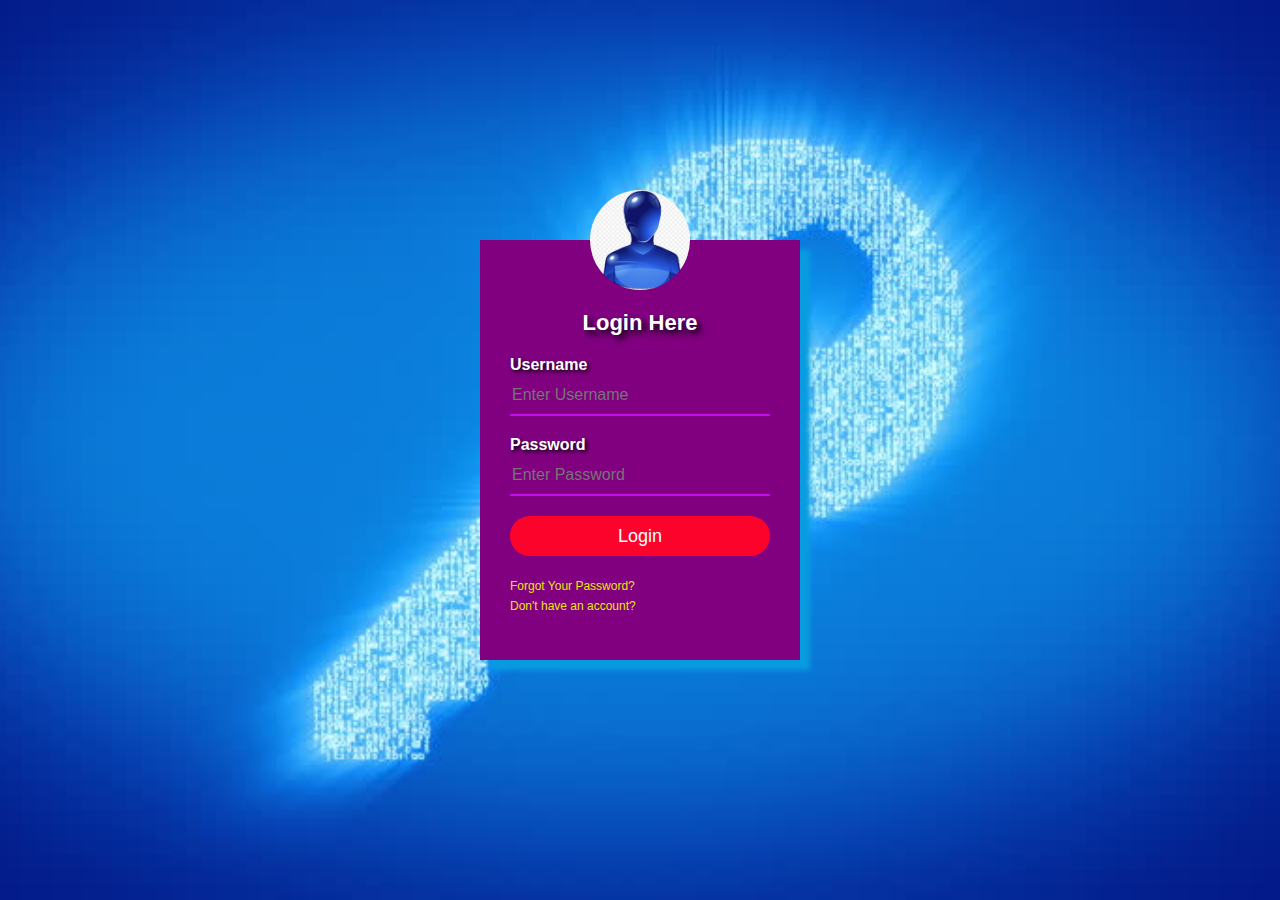
==== login.html @ da9797f0 "[starts #162038686] add login page" ====
<!DOCTYPE <!DOCTYPE html>
<html>
<head>
    <meta charset="utf-8" />
    <meta http-equiv="X-UA-Compatible" content="IE=edge">
    <title>Login</title>
    <meta name="viewport" content="width=device-width, initial-scale=1">
    <link rel="stylesheet" type="text/css" media="screen" href="./css/style.css" />
    
</head>
<body>
    <div class ="loginbox">
        <img src="./img/avatar.jpg" class="avatar">
        <h1>
            Login Here
        </h1>
        <form>
            <p>Username</p>
            <input type="text" name="" placeholder="Enter Username">
            
            <p> Password</p>
            <input type="password" name="" placeholder="Enter Password">
            <input type="submit" name="" value="Login">
            <a href="#">Forgot Your Password?</a><br>
            <a href="#"> Don't have an account?</a> 
        </form>
    </div>
</body>
</html>
---- css/style.css ----
body {
    margin :0;
    padding: 0;
    background: url('../img/login.jpg');
    background-size: cover;
    background-position: center;
    font-family: 'Segoe UI', Tahoma, Geneva, Verdana, sans-serif;
}
 
.loginbox {
    width:  320px;
    height: 420px;
    background: purple;
    color: #fff;
    top: 50%;
    left: 50%;
    position: absolute;
    transform: translate(-50%,-50%);
    box-sizing: border-box;
    padding: 70px 30px;
    box-shadow: 10px 10px 5px rgb(9, 156, 224);
}

.avatar{
    width:100px;
    height: 100px;
    border-radius: 50%;
    position: absolute;
    top: -50px;
    left: calc(50% - 50px);
}
h1 {
    margin:0;
    padding: 0 0 20px;
    text-align: center;
    font-size: 22px;
    color: white;
    text-shadow: 4px 4px 6px #000000;
}
.loginbox p{
    margin: 0;
    padding: 0;
    padding-bottom: 2px;
    font-weight: bold;
    color: white;
    text-shadow: 2px 2px 4px #000000;
}

.loginbox input{
    width: 100%;
    margin-bottom: 20px;
}
.loginbox input[type="text"], input[type="password"]{
    border: none;
    border-bottom: 2px solid rgb(200, 11, 238);
    background: transparent;
    outline: none;
    height: 40px;
    color: paleturquoise;
    font-size: 16px;
}

.loginbox input[type="submit"]{
    border: none;
    outline: none;
    height: 40px;
    background: rgb(252, 3, 44);
    color: #fff;
    font-size: 18px;
    border-radius: 20px;

}

.loginbox input[type="submit"]:hover{
    cursor: pointer;
    background: #07c5ff;
    color: #000;
}

.loginbox a{
    text-decoration: none;
    font-size: 12px;
    line-height: 20px;
    color: rgb(233, 229, 12);

}
.login a:hover{
    color:#ffc107;
}
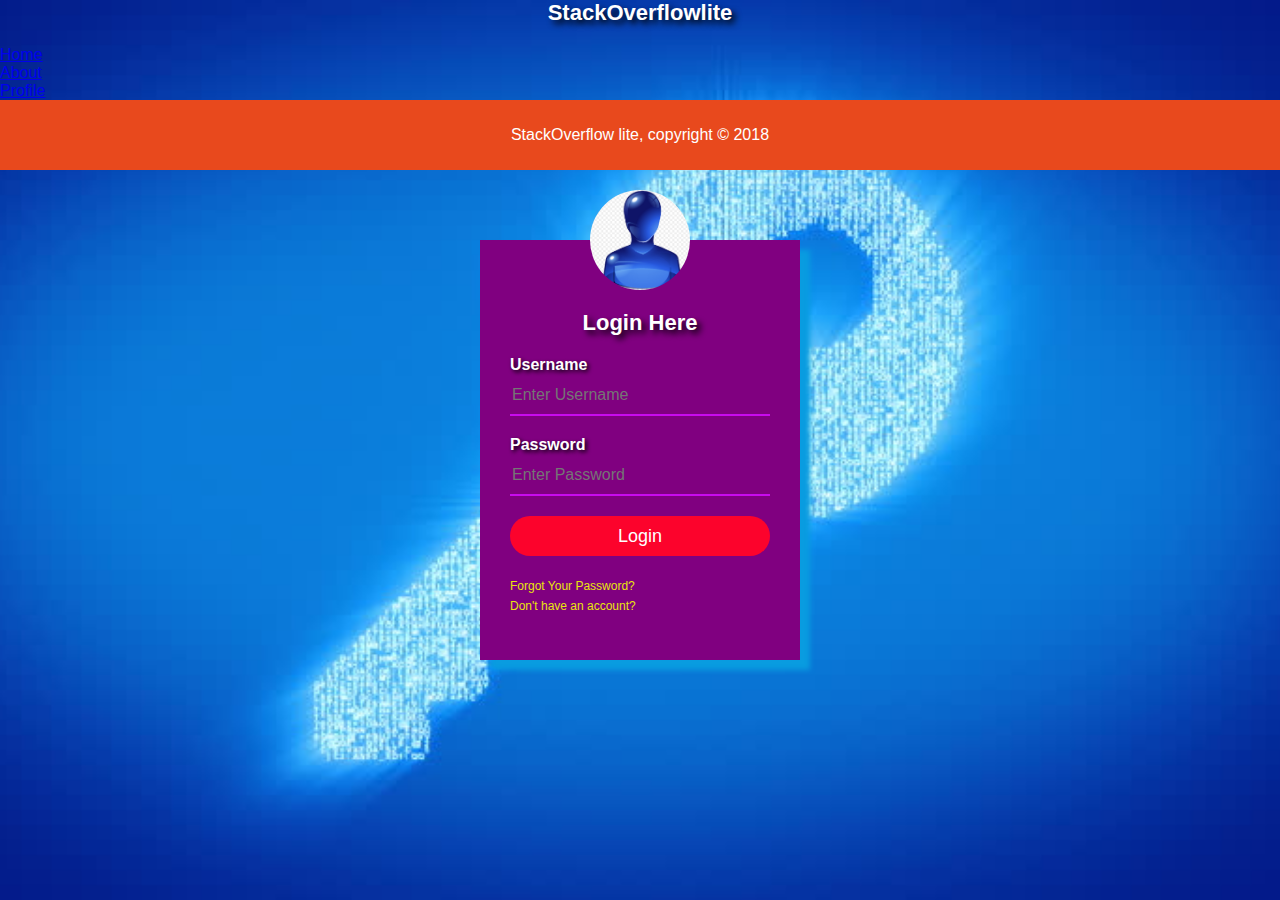
==== commit bf8b587a: "[finishes #162038686] finish login page" ====
--- a/login.html
+++ b/login.html
@@ -1,14 +1,26 @@
 <!DOCTYPE <!DOCTYPE html>
 <html>
 <head>
-    <meta charset="utf-8" />
+    <meta charset="utf-8" >
     <meta http-equiv="X-UA-Compatible" content="IE=edge">
+    <meta name="viewport" content="width=device-width, initial-scale=1">
     <title>Login</title>
-    <meta name="viewport" content="width=device-width, initial-scale=1">
     <link rel="stylesheet" type="text/css" media="screen" href="./css/style.css" />
     
 </head>
 <body>
+    <div class="container">
+        <div id="branding">
+            <h1> <span class="highlight">StackOverflow</span>lite</h1>
+        </div>
+        <nav>
+            <ul>
+                <li class="current"><a href="index.html">Home</a></li>
+                <li class="current"><a href="about.html">About</a></li>
+                <li class="current"><a href="profile.html">Profile</a></li>
+            </ul>
+        </nav>
+    </div>
     <div class ="loginbox">
         <img src="./img/avatar.jpg" class="avatar">
         <h1>
@@ -25,5 +37,8 @@
             <a href="#"> Don't have an account?</a> 
         </form>
     </div>
+    <footer>
+        <p>StackOverflow lite, copyright &copy; 2018</p>
+    </footer>
 </body>
 </html>--- a/css/style.css
+++ b/css/style.css
@@ -6,7 +6,60 @@
     background-position: center;
     font-family: 'Segoe UI', Tahoma, Geneva, Verdana, sans-serif;
 }
- 
+.container {
+    width: 100%;
+    margin: auto;
+    overflow: hidden;
+}
+
+ul{
+    margin: 0;
+    padding: 0;
+}
+
+header {
+    background-color: #35424a;
+    color: #ffffff;
+    padding-top: 10px;
+    min-height: 70px;
+    border-bottom: #e8491d 3px solid;
+}
+
+header  a{
+    color: #ffffff;
+    text-decoration: none;
+    text-transform: uppercase;
+    font-size: 16px;
+}
+
+header li{
+    float: left;
+    display: inline;
+    padding: 0 20px 0 20px;
+}
+
+header #branding {
+    float: left;
+}
+
+header #branding {
+    margin: 0;
+}
+
+header nav {
+    float: right;
+    margin-top: 30px; 
+}
+
+header .highlight, header .current a {
+    color: #e8491d;
+    font-weight: bold;
+}
+header a:hover {
+    color:#cccccc;
+    font-weight: bold;
+}
+
 .loginbox {
     width:  320px;
     height: 420px;
@@ -87,3 +140,19 @@
 .login a:hover{
     color:#ffc107;
 }
+footer {
+    padding: 10px;
+    margin-bottom: 10px;
+    color: #ffffff;
+    background-color: #e8491d;
+    text-align: center;
+}
+@media(max-width: 768px){
+    header #branding,
+    header nav,
+    header nav li,
+    header {
+        padding-bottom: 20px;
+    }
+
+}